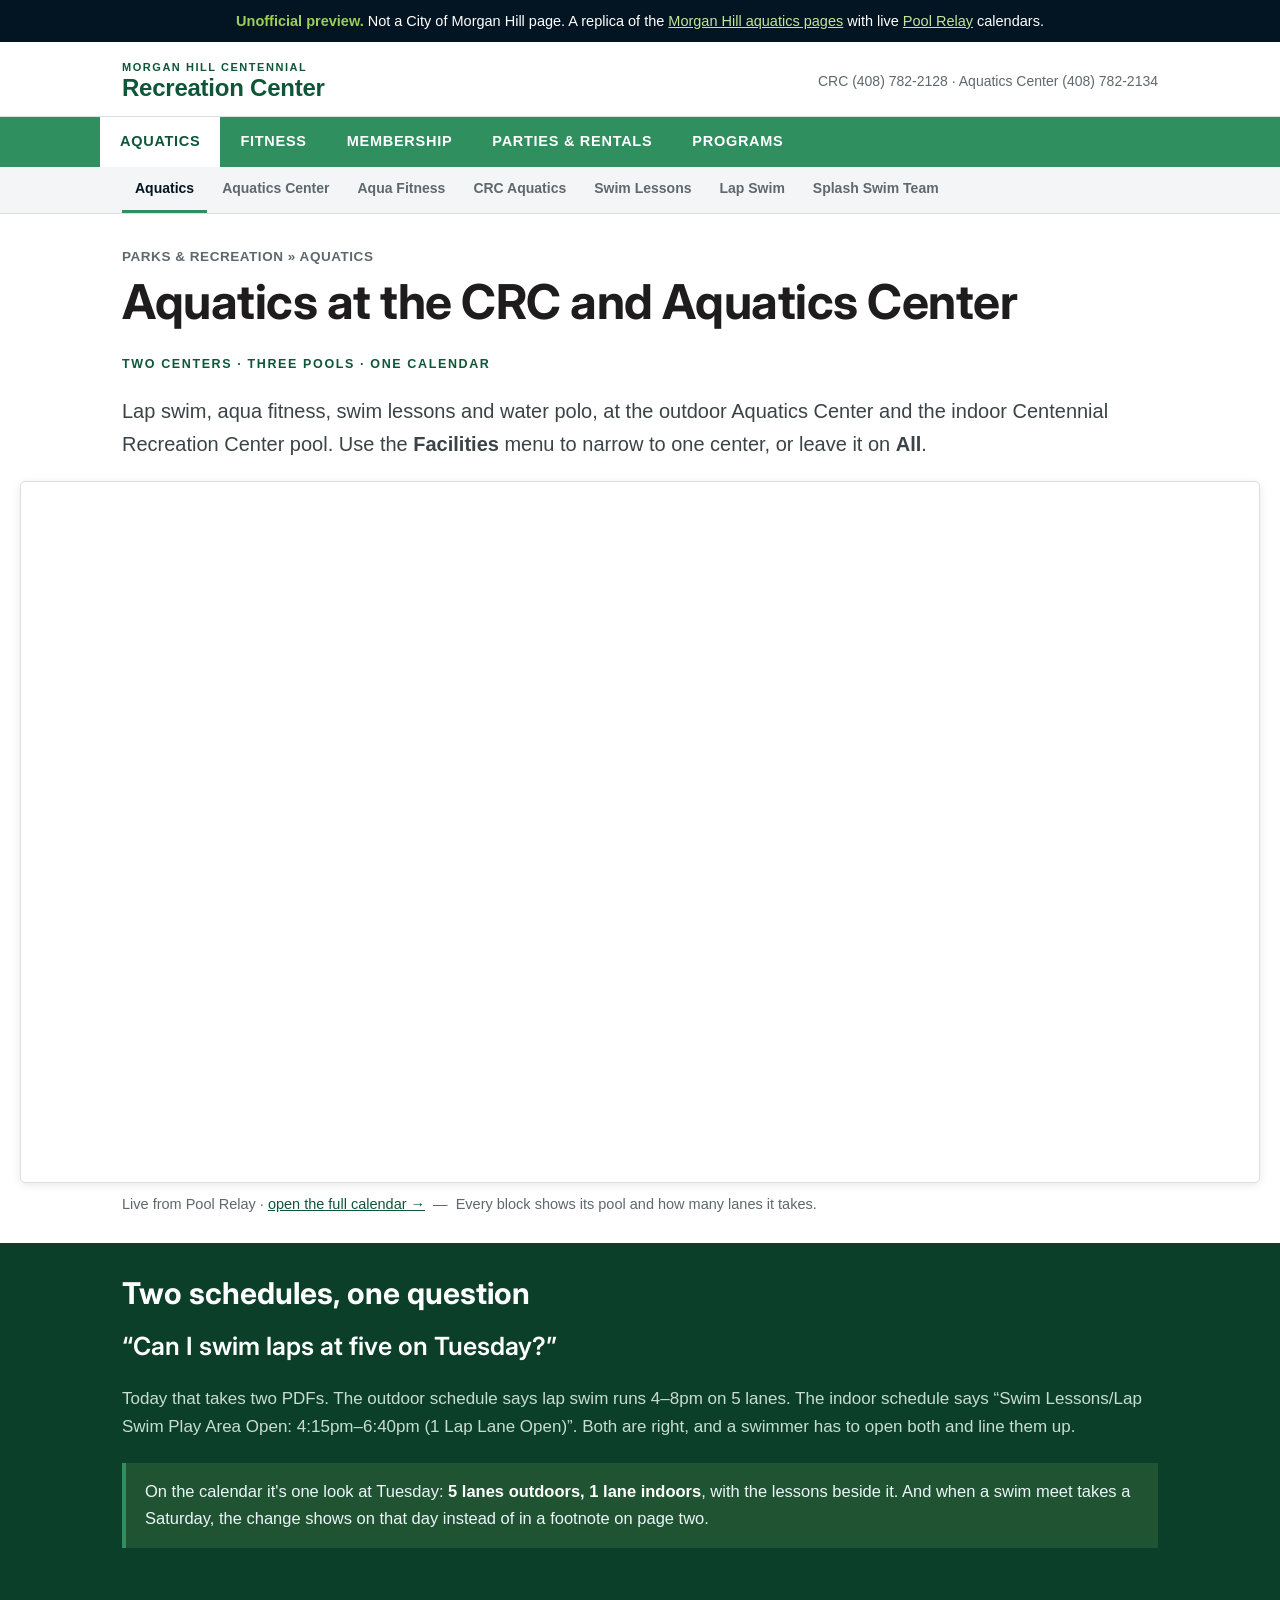
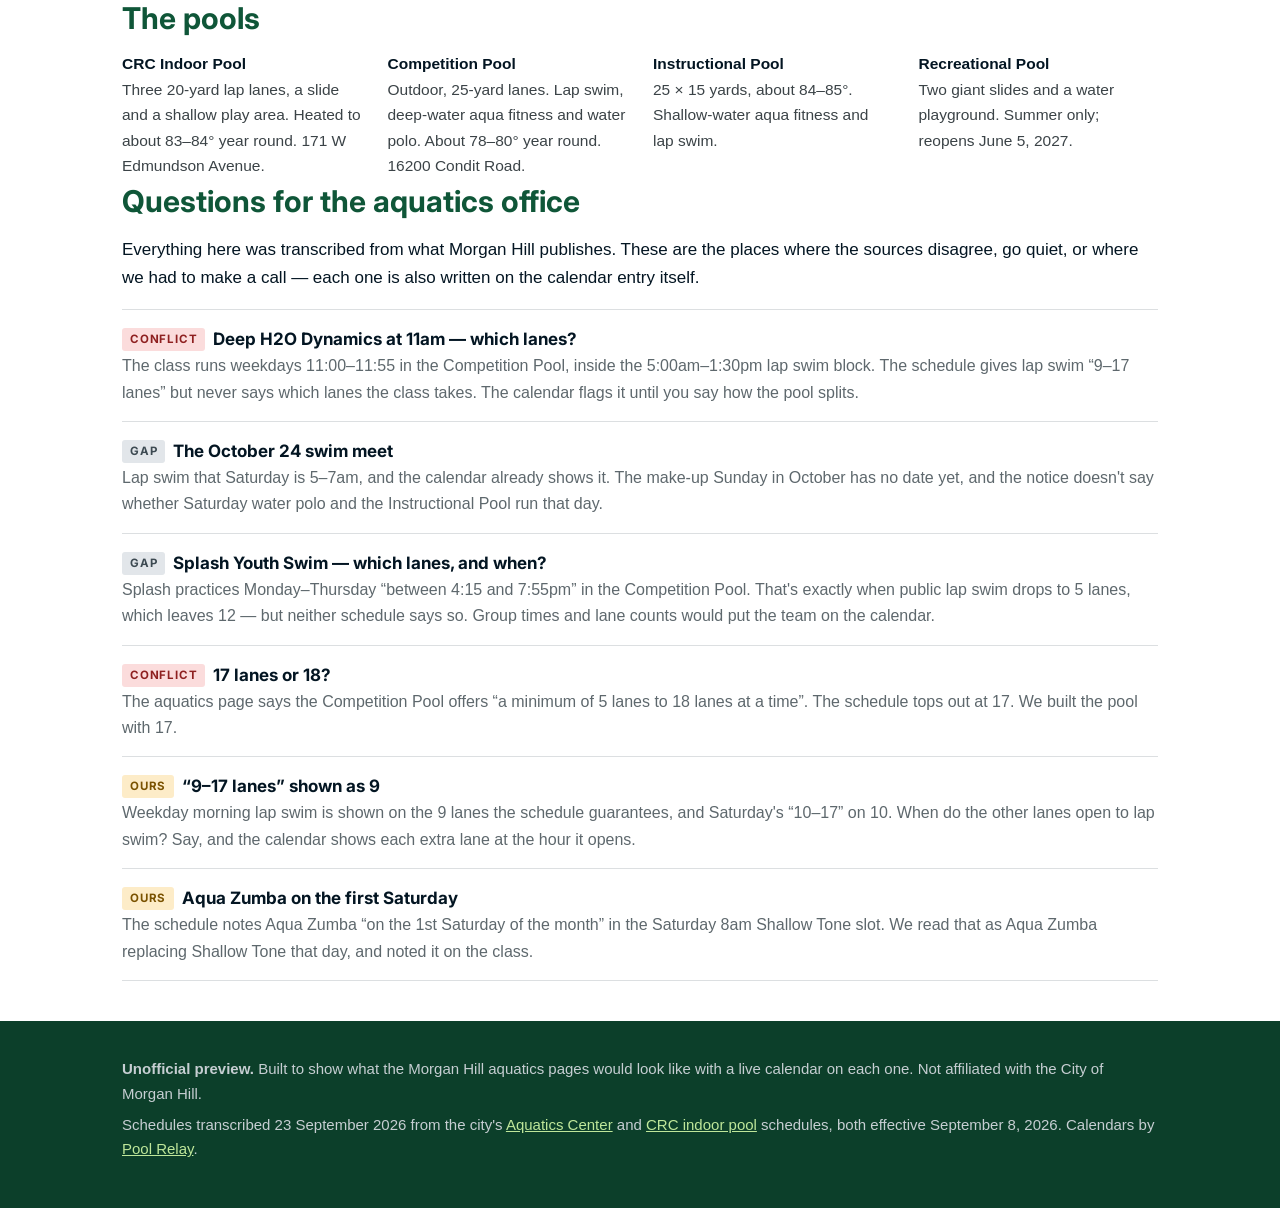
==== index.html @ a0c0ac85 "Morgan Hill aquatics preview: seven pages, each with a live Pool Relay calendar Co-Authored-By: Clau" ====
<!DOCTYPE html>
<!--
  UNOFFICIAL PREVIEW. Not a City of Morgan Hill website.
  Generated by build.py — edit that, not this file.
-->
<html lang="en">
<head>
<meta charset="utf-8">
<meta name="viewport" content="width=device-width, initial-scale=1">
<meta name="robots" content="noindex, nofollow">
<title>Aquatics &mdash; Morgan Hill (Pool Relay preview)</title>
<meta name="description" content="Unofficial preview of the Morgan Hill aquatics page with one live Pool Relay calendar for both centers.">
<link rel="preconnect" href="https://fonts.googleapis.com">
<link rel="preconnect" href="https://fonts.gstatic.com" crossorigin>
<link href="https://fonts.googleapis.com/css2?family=Inter:wght@600;700&display=swap" rel="stylesheet">
<link rel="stylesheet" href="style.css">
</head>
<body>

<div class="ribbon">
  <b>Unofficial preview.</b> Not a City of Morgan Hill page. A replica of the
  <a href="https://www.morganhill.ca.gov/209/Aquatics" target="_blank" rel="noopener">Morgan Hill aquatics pages</a>
  with live <a href="https://www.poolrelay.com" target="_blank" rel="noopener">Pool&nbsp;Relay</a> calendars.
</div>

<header class="brandbar">
  <div class="wrap inner">
    <a class="mark" href="index.html"><span class="city">MORGAN HILL CENTENNIAL</span>Recreation Center</a>
    <div class="tel">CRC (408)&nbsp;782-2128 &middot; Aquatics Center (408)&nbsp;782-2134</div>
  </div>
</header>

<nav class="main">
  <ul>
    <li class="on"><a href="index.html">Aquatics</a></li>
    <li><a href="https://www.morganhill.ca.gov/2457/Centennial-Recreation-Center-CRC" target="_blank" rel="noopener">Fitness</a></li>
    <li><a href="https://www.morganhill.ca.gov/2457/Centennial-Recreation-Center-CRC" target="_blank" rel="noopener">Membership</a></li>
    <li><a href="https://www.morganhill.ca.gov/2520/Recreation-Facilities" target="_blank" rel="noopener">Parties &amp; Rentals</a></li>
    <li><a href="https://www.morganhill.ca.gov/285/Recreation-Activity-Guide" target="_blank" rel="noopener">Programs</a></li>
  </ul>
</nav>

<nav class="sub">
  <ul>
    <li class="on"><a href="index.html">Aquatics</a></li>
    <li><a href="aquatics-center.html">Aquatics Center</a></li>
    <li><a href="aqua-fitness.html">Aqua Fitness</a></li>
    <li><a href="crc.html">CRC Aquatics</a></li>
    <li><a href="swim-lessons.html">Swim Lessons</a></li>
    <li><a href="lap-swim.html">Lap Swim</a></li>
    <li><a href="splash.html">Splash Swim Team</a></li>
  </ul>
</nav>

<section class="wrap hero">
  <div class="crumb">Parks &amp; Recreation &raquo; Aquatics</div>
  <h1>Aquatics at the CRC and Aquatics Center</h1>
  <p class="kicker">Two centers &middot; three pools &middot; one calendar</p>
  <p class="lead">Lap swim, aqua fitness, swim lessons and water polo, at the outdoor Aquatics
  Center and the indoor Centennial Recreation Center pool. Use the
  <strong>Facilities</strong> menu to narrow to one center, or leave it on <strong>All</strong>.</p>

  <div class="cal">
    <iframe src="https://www.poolrelay.com/embed/qmQGUpyn9LZQmdKwjAeWF6"
            title="Morgan Hill Aquatics — both pools, the whole week" loading="lazy"></iframe>
  </div>
  <p class="capt">Live from Pool Relay &middot;
    <a href="https://www.poolrelay.com/v/qmQGUpyn9LZQmdKwjAeWF6" target="_blank" rel="noopener">open the full calendar &rarr;</a> &nbsp;&mdash;&nbsp; Every block shows its pool and how many lanes it takes.
  </p>

</section>

<div class="trail">
  <div class="wrap">
    <h2>Two schedules, one question</h2>
    <p class="q">&ldquo;Can I swim laps at five on Tuesday?&rdquo;</p>
    <p>Today that takes two PDFs. The outdoor schedule says lap swim runs 4&ndash;8pm on 5 lanes. The
    indoor schedule says &ldquo;Swim Lessons/Lap Swim Play Area Open: 4:15pm&ndash;6:40pm (1 Lap Lane
    Open)&rdquo;. Both are right, and a swimmer has to open both and line them up.</p>
    <p class="answer">On the calendar it's one look at Tuesday: <b>5 lanes outdoors, 1 lane indoors</b>,
    with the lessons beside it. And when a swim meet takes a Saturday, the change shows on that day
    instead of in a footnote on page two.</p>
  </div>
</div>

<section class="wrap">
  <h2>The pools</h2>
  <div class="facts">
    <div><b>CRC Indoor Pool</b>Three 20-yard lap lanes, a slide and a shallow play area. Heated to about
    83&ndash;84&deg; year round. 171 W Edmundson Avenue.</div>
    <div><b>Competition Pool</b>Outdoor, 25-yard lanes. Lap swim, deep-water aqua fitness and water polo.
    About 78&ndash;80&deg; year round. 16200 Condit Road.</div>
    <div><b>Instructional Pool</b>25 &times; 15 yards, about 84&ndash;85&deg;. Shallow-water aqua fitness
    and lap swim.</div>
    <div><b>Recreational Pool</b>Two giant slides and a water playground. Summer only; reopens
    June 5, 2027.</div>
  </div>
</section>

<section class="wrap">
  <h2>Questions for the aquatics office</h2>
  <p>Everything here was transcribed from what Morgan Hill publishes. These are the places where the
  sources disagree, go quiet, or where we had to make a call &mdash; each one is also written on the
  calendar entry itself.</p>

  <ul class="qa">
    <li>
      <div class="q"><span class="tag clash">Conflict</span>Deep H2O Dynamics at 11am &mdash; which lanes?</div>
      <div class="a">The class runs weekdays 11:00&ndash;11:55 in the Competition Pool, inside the
      5:00am&ndash;1:30pm lap swim block. The schedule gives lap swim &ldquo;9&ndash;17 lanes&rdquo; but
      never says which lanes the class takes. The calendar flags it until you say how the pool splits.</div>
    </li>
    <li>
      <div class="q"><span class="tag gap">Gap</span>The October 24 swim meet</div>
      <div class="a">Lap swim that Saturday is 5&ndash;7am, and the calendar already shows it. The make-up
      Sunday in October has no date yet, and the notice doesn't say whether Saturday water polo and the
      Instructional Pool run that day.</div>
    </li>
    <li>
      <div class="q"><span class="tag gap">Gap</span>Splash Youth Swim &mdash; which lanes, and when?</div>
      <div class="a">Splash practices Monday&ndash;Thursday &ldquo;between 4:15 and 7:55pm&rdquo; in the
      Competition Pool. That's exactly when public lap swim drops to 5 lanes, which leaves 12 &mdash;
      but neither schedule says so. Group times and lane counts would put the team on the calendar.</div>
    </li>
    <li>
      <div class="q"><span class="tag clash">Conflict</span>17 lanes or 18?</div>
      <div class="a">The aquatics page says the Competition Pool offers &ldquo;a minimum of 5 lanes to
      18 lanes at a time&rdquo;. The schedule tops out at 17. We built the pool with 17.</div>
    </li>
    <li>
      <div class="q"><span class="tag ours">Ours</span>&ldquo;9&ndash;17 lanes&rdquo; shown as 9</div>
      <div class="a">Weekday morning lap swim is shown on the 9 lanes the schedule guarantees, and
      Saturday's &ldquo;10&ndash;17&rdquo; on 10. When do the other lanes open to lap swim? Say, and
      the calendar shows each extra lane at the hour it opens.</div>
    </li>
    <li>
      <div class="q"><span class="tag ours">Ours</span>Aqua Zumba on the first Saturday</div>
      <div class="a">The schedule notes Aqua Zumba &ldquo;on the 1st Saturday of the month&rdquo; in the
      Saturday 8am Shallow Tone slot. We read that as Aqua Zumba replacing Shallow Tone that day, and
      noted it on the class.</div>
    </li>
  </ul>
</section>


<footer>
  <div class="wrap">
    <p><strong>Unofficial preview.</strong> Built to show what the Morgan Hill aquatics pages would
    look like with a live calendar on each one. Not affiliated with the City of Morgan Hill.</p>
    <p>Schedules transcribed 23 September 2026 from the city's
    <a href="https://www.morganhill.ca.gov/DocumentCenter/View/786" target="_blank" rel="noopener">Aquatics Center</a> and
    <a href="https://www.morganhill.ca.gov/DocumentCenter/View/40340" target="_blank" rel="noopener">CRC indoor pool</a> schedules, both effective
    September 8, 2026. Calendars by
    <a href="https://www.poolrelay.com" target="_blank" rel="noopener">Pool Relay</a>.</p>
  </div>
</footer>

</body>
</html>
---- style.css ----
/* Morgan Hill Aquatics — Pool Relay preview.
   Shared by all seven preview pages. */

:root{
  --cyan:    #2f8f5f;
  --cyan-d:  #0f5638;
  --charcoal:#0f5638;
  --gold:    #9ccf5a;
  --ink:     #031522;
  --muted:   #5e686d;
  --rule:    #dcdfe1;
  --wash:    #f3f5f6;
  --card:    #ededed;
  --font:  Arial, -apple-system, BlinkMacSystemFont, "Segoe UI", Helvetica, Arial, sans-serif;
  --slab:  "Inter", Arial, Helvetica, sans-serif;
}
*,*::before,*::after{ box-sizing:border-box }
html{ -webkit-text-size-adjust:100% }
body{ margin:0; background:#fff; color:var(--ink); font-family:var(--font); font-size:17px; line-height:1.65 }
img{ max-width:100%; display:block }
a{ color:var(--cyan-d) }
h1,h2,h3{ font-family:var(--slab); line-height:1.2; margin:0 0 .5em }
h1{ font-size:clamp(30px,5.4vw,48px); letter-spacing:-.01em }
h2{ font-size:clamp(22px,3.4vw,30px); margin-top:0 }
h3{ font-size:19px }
.wrap{ max-width:1080px; margin:0 auto; padding:0 22px }

.ribbon{ background:#22282b; color:#fff; font-size:14.5px; line-height:1.55;
  padding:10px 20px; text-align:center }
.ribbon b{ color:var(--gold) }
.ribbon a{ color:#bfe79a }

.brandbar{ padding:20px 0 16px }
.brandbar .inner{ display:flex; align-items:center; gap:14px; flex-wrap:wrap }
.mark{ font-family:var(--slab); font-weight:700; letter-spacing:-.01em;
  font-size:30px; line-height:1; color:#111; text-decoration:none }
.mark .city{ display:block; font-family:var(--font); font-weight:700; font-size:11px;
  letter-spacing:.14em; color:var(--muted); margin-bottom:3px }
.mark .plus{ color:var(--gold) }
.brandbar .tel{ margin-left:auto; font-size:14px; color:var(--muted) }

nav.main{ background:var(--cyan) }
nav.main ul{ list-style:none; margin:0 auto; padding:0; display:flex; flex-wrap:wrap;
  max-width:1080px }
nav.main a{ display:block; padding:13px 20px; color:#08343f; text-decoration:none;
  font-weight:700; font-size:14.5px; letter-spacing:.05em; text-transform:uppercase }
nav.main a:hover{ background:rgba(255,255,255,.28) }
nav.main .on a{ background:var(--charcoal); color:#fff }

/* Sub-nav across the seven preview pages. */
nav.sub{ border-bottom:1px solid var(--rule); background:var(--wash) }
nav.sub ul{ list-style:none; margin:0 auto; padding:0 22px; display:flex; flex-wrap:wrap;
  gap:2px; max-width:1080px }
nav.sub a{ display:block; padding:10px 13px; text-decoration:none; color:var(--muted);
  font-weight:600; font-size:14px; border-bottom:3px solid transparent }
nav.sub a:hover{ color:var(--cyan-d) }
nav.sub .on a{ color:var(--ink); border-bottom-color:var(--cyan) }

.crumb{ font-size:13.5px; color:var(--muted); letter-spacing:.04em;
  text-transform:uppercase; padding:22px 0 4px; font-weight:600 }
.crumb a{ color:var(--muted) }

section{ padding:14px 0 36px }
.lead{ font-size:20px; color:#3b4347 }
.kicker{ font-family:var(--font); font-weight:700; font-size:12.5px; letter-spacing:.13em;
  text-transform:uppercase; color:var(--cyan-d); margin:0 0 6px }
.hero{ padding-top:10px }

/* A week of twenty lanes needs more width than a column of prose does, so the
   calendars break out of the text measure and center on the viewport. */
.cal{ border:1px solid var(--rule); border-radius:5px; overflow:hidden;
  box-shadow:0 2px 10px rgba(0,0,0,.09); background:#fff; margin:20px 0 10px;
  position:relative; left:50%; transform:translateX(-50%);
  width:min(1460px, calc(100vw - 40px)) }
.cal iframe{ width:100%; height:700px; border:0; display:block }
.cal.short iframe{ height:560px }
.capt{ font-size:14.5px; color:var(--muted); margin:0 0 26px }

.note{ border:1px solid var(--rule); border-left:5px solid var(--cyan);
  background:var(--wash); padding:16px 20px; margin:22px 0; font-size:16px }
.note .hd{ font-weight:700; display:block; margin-bottom:.25em; font-family:var(--slab) }

/* The dark band that carries a page's argument. */
.trail{ background:#22282b; color:#e6ebee; padding:32px 0 36px }
.trail h2{ color:#fff }
.trail .q{ font-family:var(--slab); font-size:clamp(19px,2.6vw,25px); color:#fff;
  margin:0 0 18px; font-weight:600 }
.trail p{ color:#b9c3c9 }
.trail ol, .trail ul{ margin:0; padding-left:22px; color:#b9c3c9; font-size:16px }
.trail li{ margin:.4em 0 }
.trail b, .trail strong{ color:#fff }
.trail .answer{ margin-top:22px; padding:15px 19px; background:rgba(156,207,90,.14);
  border-left:4px solid var(--cyan); color:#eaf6fa; font-size:16.5px }
.trail .answer b{ color:#fff }

.cards{ display:grid; grid-template-columns:repeat(auto-fit,minmax(232px,1fr)); gap:22px;
  margin:18px 0 6px }
.cards.pair{ grid-template-columns:repeat(auto-fit,minmax(260px,1fr)); max-width:620px }
.card{ background:var(--card); display:flex; flex-direction:column;
  color:inherit; text-decoration:none }
a.card:hover{ box-shadow:0 2px 12px rgba(0,0,0,.14) }
.card .pic{ height:118px; background:linear-gradient(140deg,#5fbf8a,#0f5638);
  border-bottom:5px solid var(--gold) }
.card .pic.b{ background:linear-gradient(140deg,#7fd0a8,#2b8f68) }
.card .pic.c{ background:linear-gradient(140deg,#f6c96b,#d98b1d) }
.card .pic.d{ background:linear-gradient(140deg,#c9a6e8,#7b4fb0) }
.card .pic.e{ background:linear-gradient(140deg,#8fb4e8,#2e5fa8) }
.card .pic.f{ background:linear-gradient(140deg,#f2a3a3,#c04a4a) }
.card .pic.g{ background:linear-gradient(140deg,#b6a2e0,#5b2c87) }
.card .pic.h{ background:linear-gradient(140deg,#7fc7e8,#0070c0) }
.card .pic.i{ background:linear-gradient(140deg,#d9b8ea,#af7ac5) }
.card .pic.j{ background:linear-gradient(140deg,#8adad6,#16a5a5) }
.card .body{ padding:15px 18px 18px }
.card h3{ margin:0 0 .3em; font-size:19px }
.card p{ margin:0; font-size:15.5px; color:#4a5459 }
.card .already{ margin-top:11px; padding-top:10px; border-top:1px solid #d6d6d6;
  font-size:14px; color:var(--cyan-d); font-weight:600 }

table.sched{ width:100%; border-collapse:collapse; margin:14px 0 8px; font-size:16px }
table.sched th, table.sched td{ border:1px solid var(--rule); padding:9px 12px; text-align:left }
table.sched th{ background:var(--wash); font-weight:700; font-size:14px;
  text-transform:uppercase; letter-spacing:.04em }
table.sched td.n{ text-align:center; font-variant-numeric:tabular-nums; font-weight:600 }
.scroller{ overflow-x:auto }

.qa{ margin:0; padding:0; list-style:none }
.qa li{ border-top:1px solid var(--rule); padding:15px 0 }
.qa li:last-child{ border-bottom:1px solid var(--rule) }
.qa .q{ font-weight:700; font-family:var(--slab) }
.qa .a{ color:var(--muted); font-size:16px }
.tag{ display:inline-block; font-size:11.5px; font-weight:700; letter-spacing:.07em;
  text-transform:uppercase; padding:2px 8px; border-radius:3px; vertical-align:2px;
  margin-right:8px }
.tag.ours{ background:#fdecc8; color:#7a5200 }
.tag.clash{ background:#fbdcdc; color:#8e2020 }
.tag.gap{ background:#e2e6ea; color:#3d4a52 }

footer{ background:#22282b; color:#c6ced2; margin-top:40px; padding:30px 0 40px; font-size:15px }
footer a{ color:#bfe79a }
footer .wrap > p{ margin:.4em 0 }

/* Morgan Hill: the city's own layout is a white header and a green band; the
   dark "trail" band and footer take the city green rather than charcoal. */
.brandbar{ border-bottom:1px solid var(--rule) }
.mark{ color:var(--cyan-d); font-family:var(--font); font-size:24px; font-weight:700 }
.mark .city{ color:var(--cyan-d) }
nav.main a{ color:#fff }
nav.main a:hover{ background:rgba(255,255,255,.16) }
nav.main .on a{ background:#fff; color:var(--cyan-d) }
.trail, footer{ background:#0c3f2a }
.trail p, .trail ol, .trail ul{ color:#c7ddd0 }
.ribbon{ background:#031522 }
h1{ color:#1e1c1d } h2{ color:var(--cyan-d) } .trail h2{ color:#fff }
.facts{ display:grid; grid-template-columns:repeat(auto-fit,minmax(220px,1fr)); gap:14px 26px;
  margin:10px 0 4px; font-size:15.5px; color:#3b4347 }
.facts b{ display:block; color:var(--ink) }
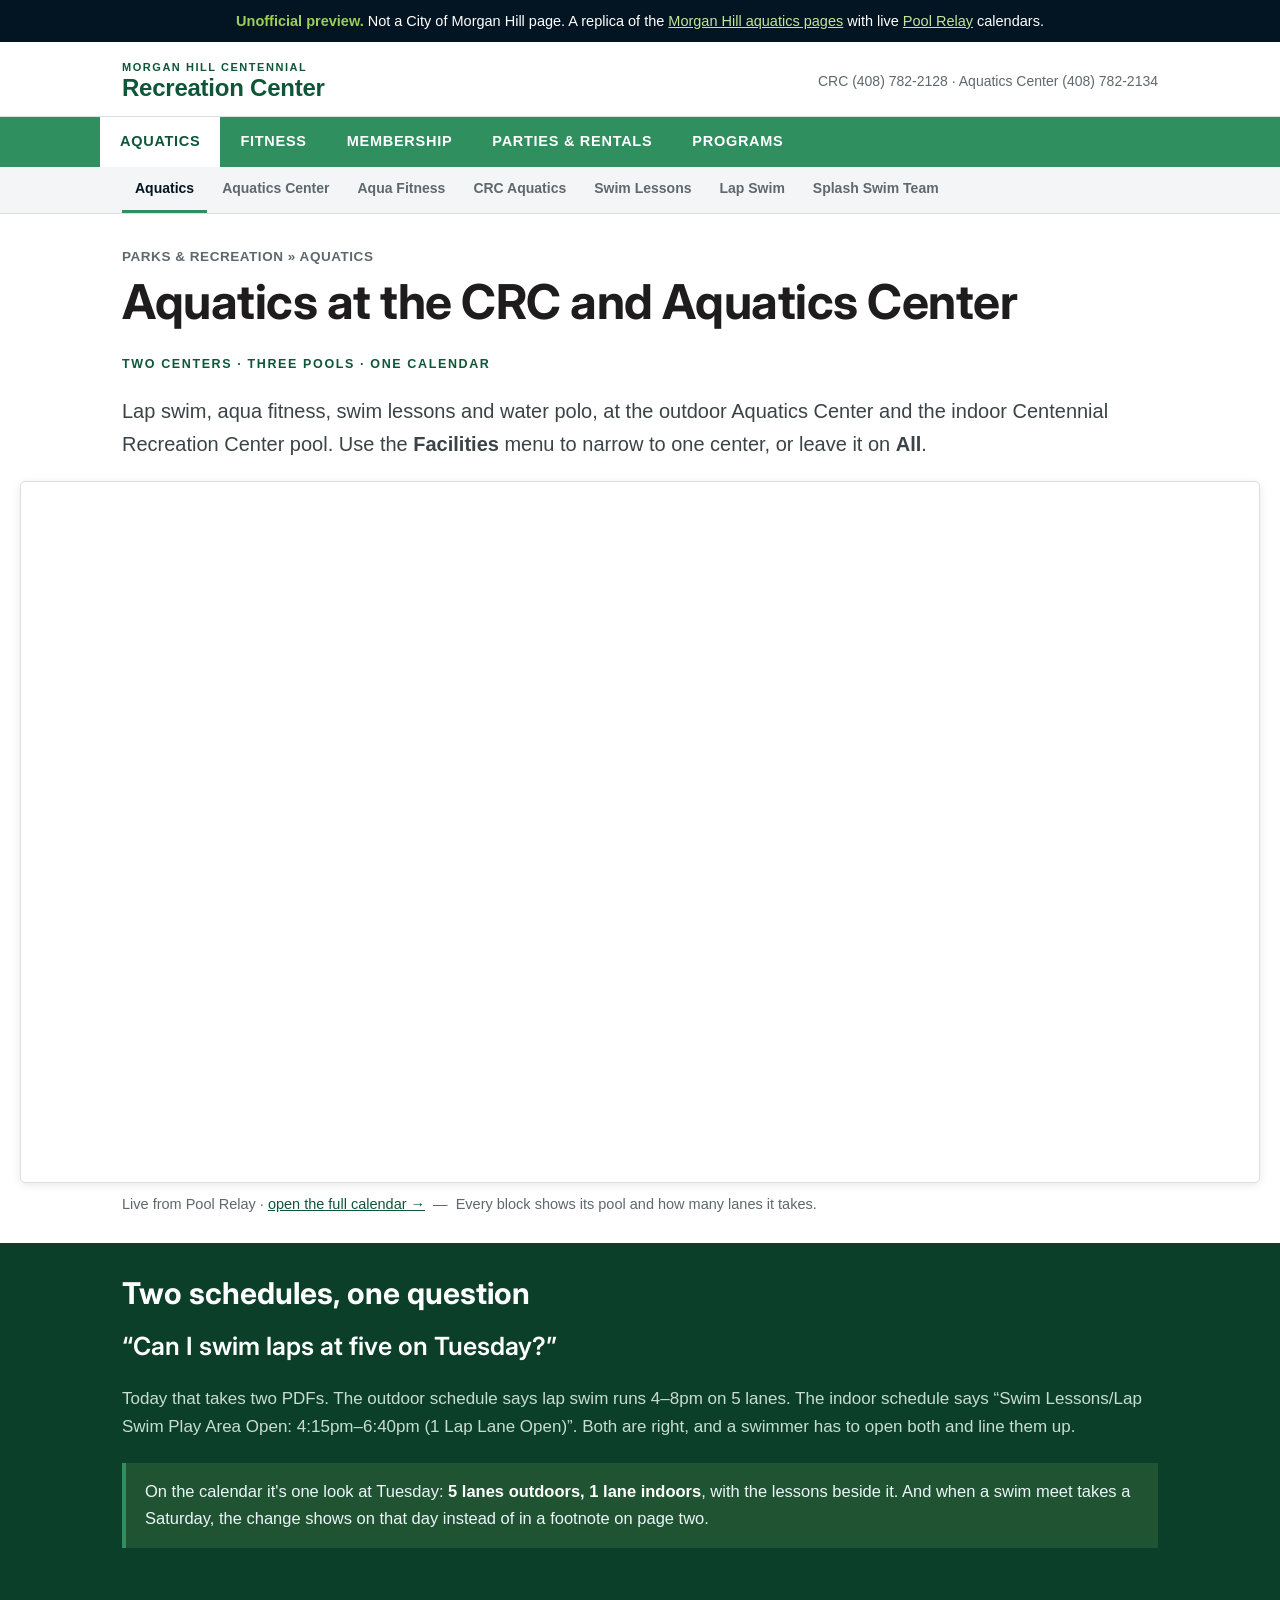
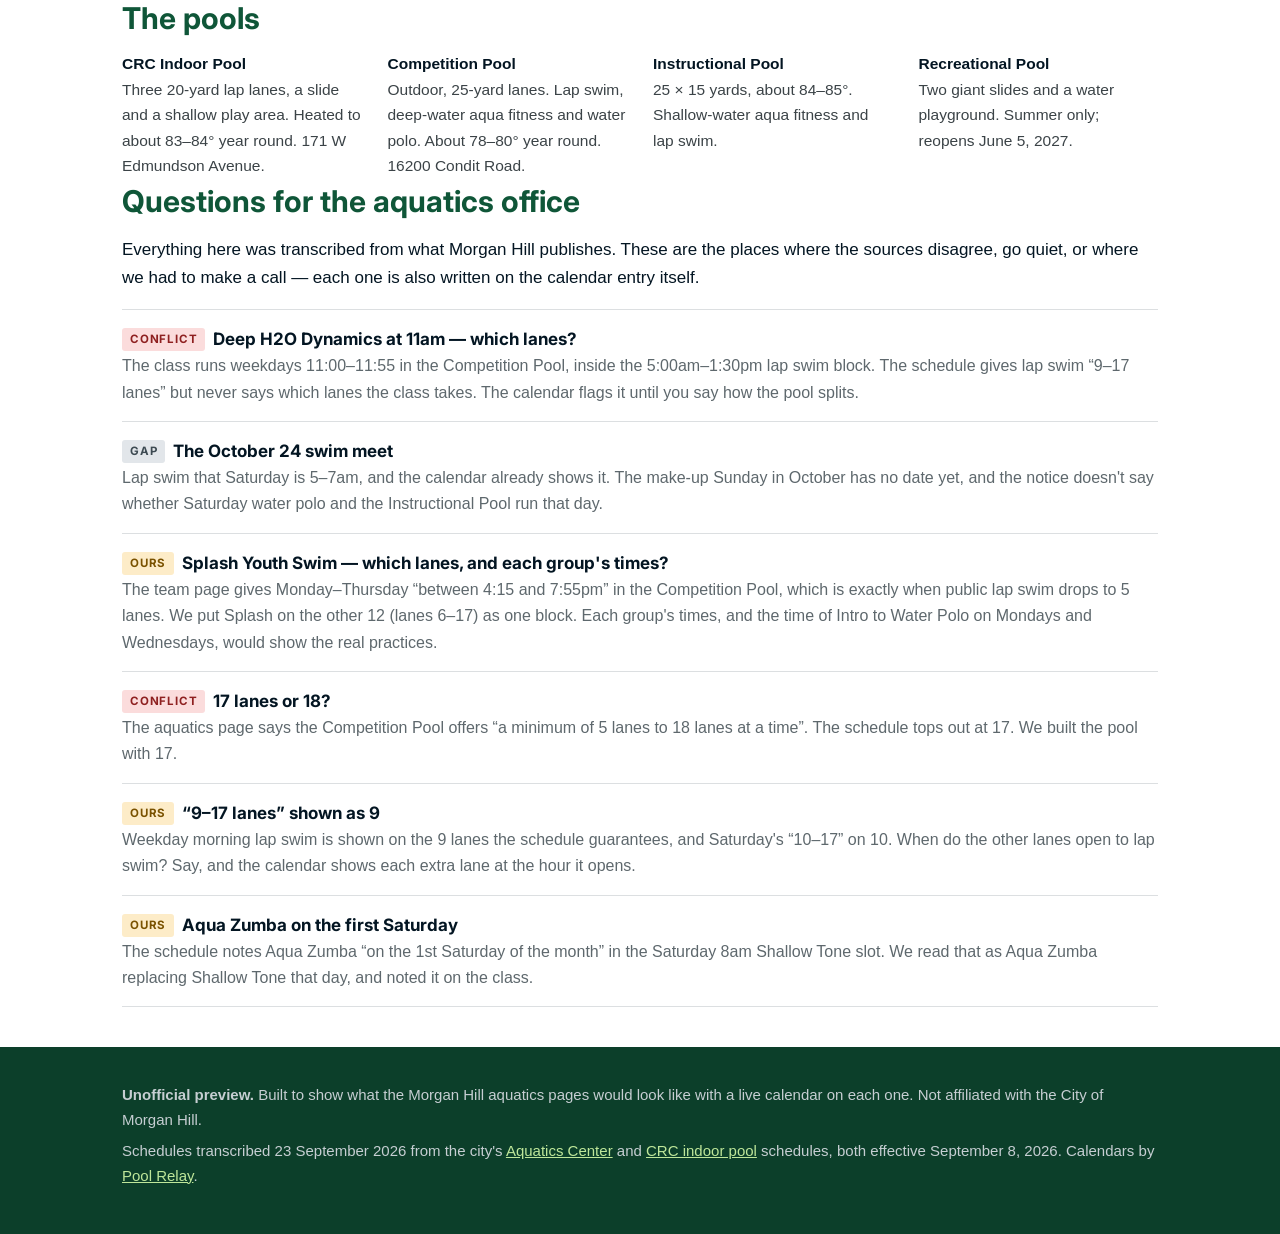
==== commit c17e5c7c: "Splash is on the calendar now: say so, and ask for the group times Co-Authored-By: Claude Opus 5.5 (" ====
--- a/index.html
+++ b/index.html
@@ -117,10 +117,11 @@
       Instructional Pool run that day.</div>
     </li>
     <li>
-      <div class="q"><span class="tag gap">Gap</span>Splash Youth Swim &mdash; which lanes, and when?</div>
-      <div class="a">Splash practices Monday&ndash;Thursday &ldquo;between 4:15 and 7:55pm&rdquo; in the
-      Competition Pool. That's exactly when public lap swim drops to 5 lanes, which leaves 12 &mdash;
-      but neither schedule says so. Group times and lane counts would put the team on the calendar.</div>
+      <div class="q"><span class="tag ours">Ours</span>Splash Youth Swim &mdash; which lanes, and each group's times?</div>
+      <div class="a">The team page gives Monday&ndash;Thursday &ldquo;between 4:15 and 7:55pm&rdquo; in the
+      Competition Pool, which is exactly when public lap swim drops to 5 lanes. We put Splash on the other
+      12 (lanes 6&ndash;17) as one block. Each group's times, and the time of Intro to Water Polo on
+      Mondays and Wednesdays, would show the real practices.</div>
     </li>
     <li>
       <div class="q"><span class="tag clash">Conflict</span>17 lanes or 18?</div>
